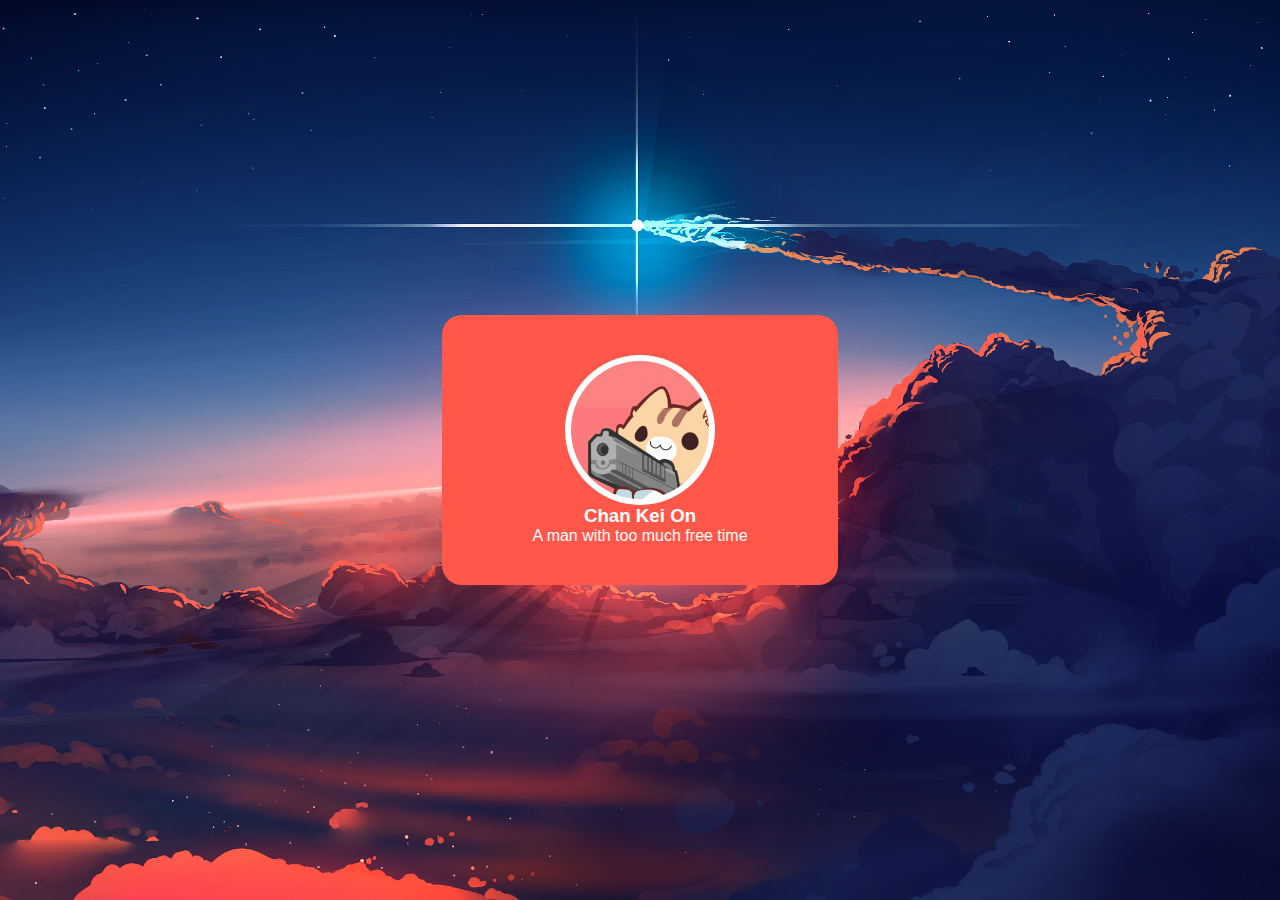
==== index.html @ c8f23b28 "Update index.html" ====
<html>
<head>
  <meta name="viewport" content="width=device-width, initial-scale=1.0">
  <title>Nothing to see here</title>
  <link rel="stylesheet" href="/index.css">
</head>
<body>
<div class="background">
  <div class="profile">
    <img src="img/catgun.gif" class="cat-pic">
    <h3>Chan Kei On</h3>
    <p>A man with too much free time</p>
  </div>

</div>
</body>
</html>
---- index.css ----
*{
    margin: 0;
    padding: 0;
    box-sizing: border-box;
    font-family: 'poppins', sans-serif;
}
.background{
    width: 100%;
    height: 100vh;
    background-image: url(img/test.png);
    background-size: cover;
    background-position: center;
    display: flex;
    align-items: center;
    justify-content: center;
}
.profile{
    background: #ff574a;
    text-align: center;
    padding: 40px 90px;
    color: #fff;
    position: relative;
    border-radius: 20px;
}
.cat-pic{
    width: 150px;
    border-radius: 50%;
    background: #fff;
    padding: 6px;
}
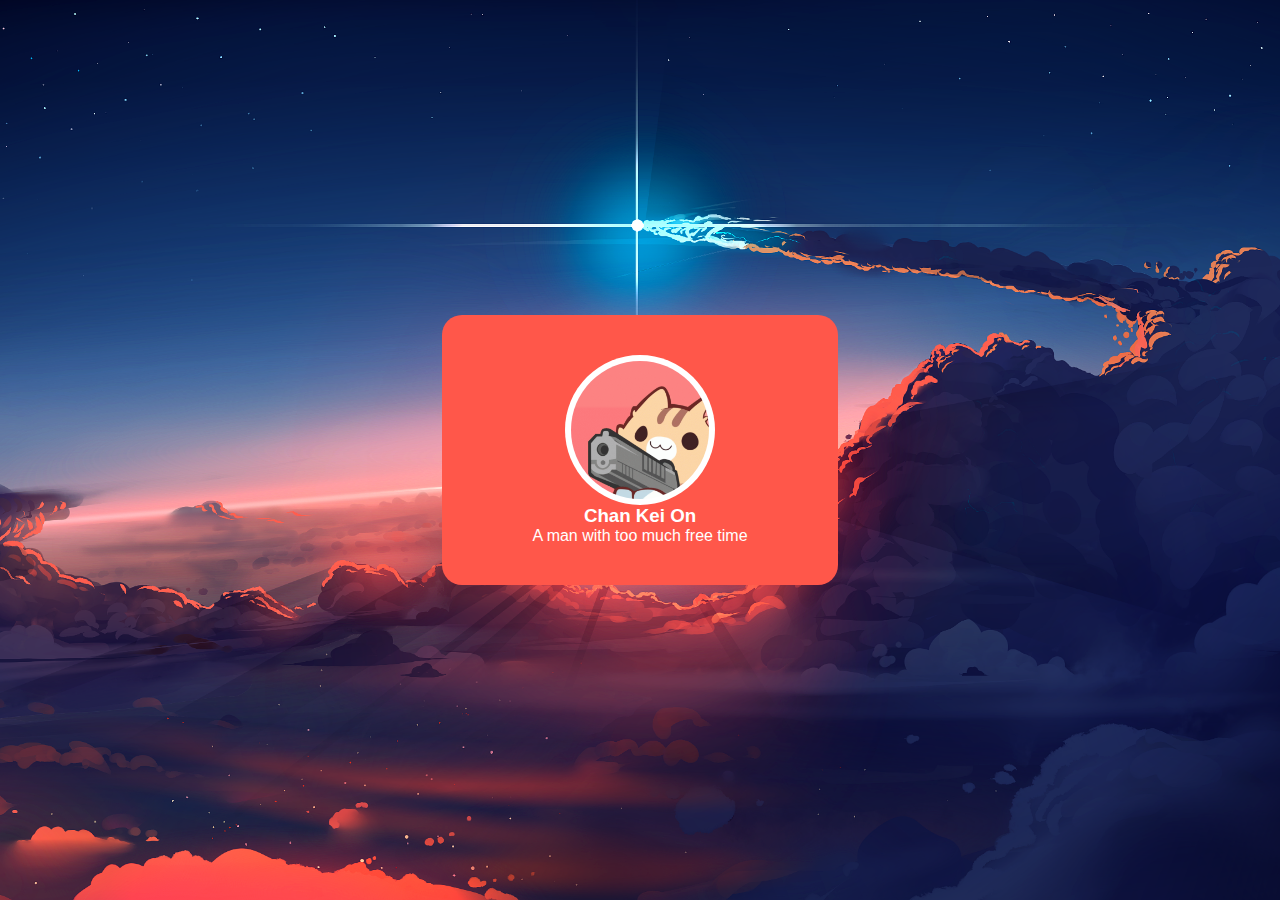
==== commit 3cf88ead: "Update index.html" ====
--- a/index.html
+++ b/index.html
@@ -2,7 +2,7 @@
 <head>
   <meta name="viewport" content="width=device-width, initial-scale=1.0">
   <title>Nothing to see here</title>
-  <link rel="stylesheet" href="/index.css">
+  <link rel="stylesheet" href="index.css">
 </head>
 <body>
 <div class="background">
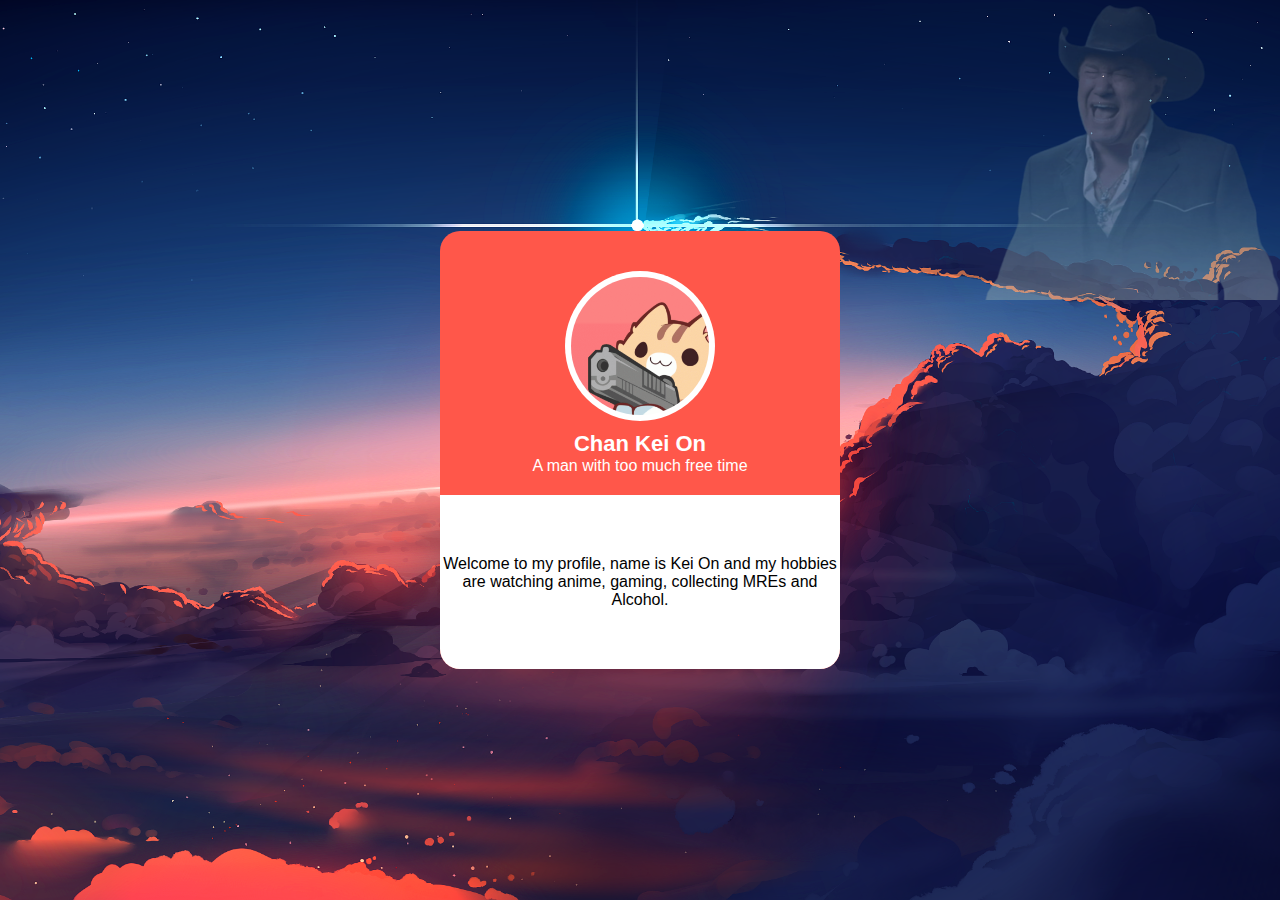
==== commit 51734703: "Final Website" ====
--- a/index.html
+++ b/index.html
@@ -10,8 +10,34 @@
     <img src="img/catgun.gif" class="cat-pic">
     <h3>Chan Kei On</h3>
     <p>A man with too much free time</p>
+    <div class="profile-bio" >
+      <p>Welcome to my profile, name is Kei On
+        and my hobbies are watching anime, gaming, collecting MREs and Alcohol.</p>
+    </div>
   </div>
+  <div class="bongo-cat">
+    <img src="img/bongo-cat.gif" class="bongo-cat-pic">
+  </div>
+  <div class="cowboy">
+    <img src="img/screaming-cowboy.png" id="loud-cowboy" class="cowboy-pic">
+    <audio id="audio" src="img/Screaming-cowboy-audio.mp3"></audio>
+  </div>
+</div>
+<script>
+  var audio = document.getElementById("audio");
+  var img = document.getElementById("loud-cowboy");
 
-</div>
+  function play() {
+    audio.play();
+  }
+
+  function stop() {
+    audio.pause();
+  }
+  img.addEventListener('mouseover', play);
+  img.addEventListener('mouseout', stop);
+</script>
 </body>
 </html>
+
+
--- a/index.css
+++ b/index.css
@@ -22,9 +22,45 @@
     position: relative;
     border-radius: 20px;
 }
+.profile h3{
+    font-size: 22px;
+    margin-top: 10px;
+
+}
 .cat-pic{
     width: 150px;
     border-radius: 50%;
     background: #fff;
     padding: 6px;
+}
+.bongo-cat-pic{
+    opacity: 0;
+    position:absolute;
+    width:200px;
+    height:100px;
+    top:500px;
+    right:300px;
+}
+.bongo-cat-pic:hover {
+    opacity: 1;
+}
+
+.cowboy-pic{
+    position:absolute;
+    width:300px;
+    height:300px;
+    top:0px;
+    right: 0px;
+    opacity: 0.4;
+}
+
+.profile-bio{
+    background: #ffffff;
+    color: #000000;
+    padding: 60px 0;
+    margin: 20px -90px -40px;
+    border-bottom-right-radius: 20px;
+    border-bottom-left-radius: 20px;
+    word-wrap: break-word;
+    width: 400px;
 }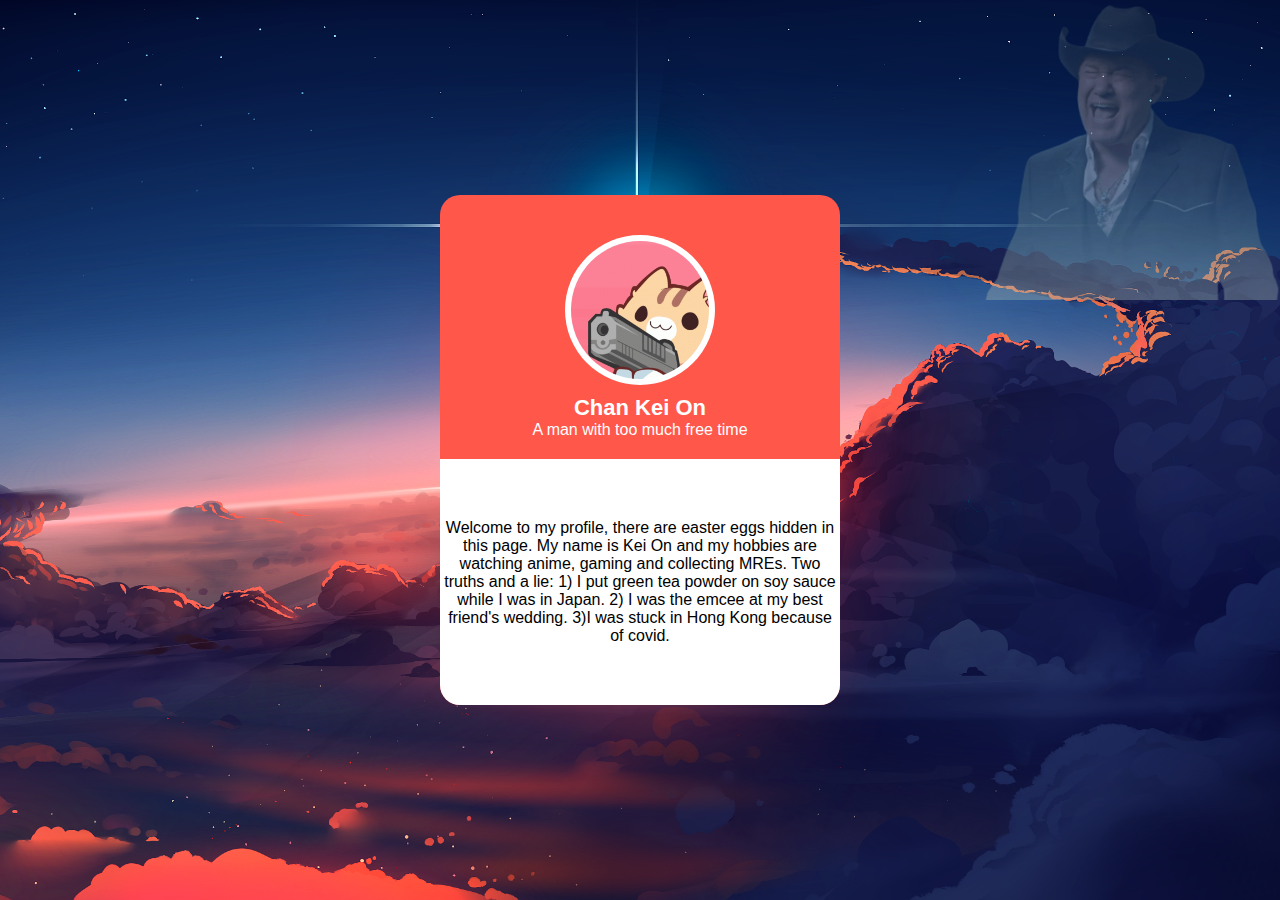
==== commit 7808b0da: "Update index.html" ====
--- a/index.html
+++ b/index.html
@@ -11,8 +11,9 @@
     <h3>Chan Kei On</h3>
     <p>A man with too much free time</p>
     <div class="profile-bio" >
-      <p>Welcome to my profile, name is Kei On
-        and my hobbies are watching anime, gaming, collecting MREs and Alcohol.</p>
+      <p>Welcome to my profile, there are easter eggs hidden in this page. My name is Kei On
+        and my hobbies are watching anime, gaming and collecting MREs. Two truths and a lie: 1) I put green tea powder on soy sauce while I was in Japan. 
+        2) I was the emcee at my best friend's wedding. 3)I was stuck in Hong Kong because of covid.</p>
     </div>
   </div>
   <div class="bongo-cat">
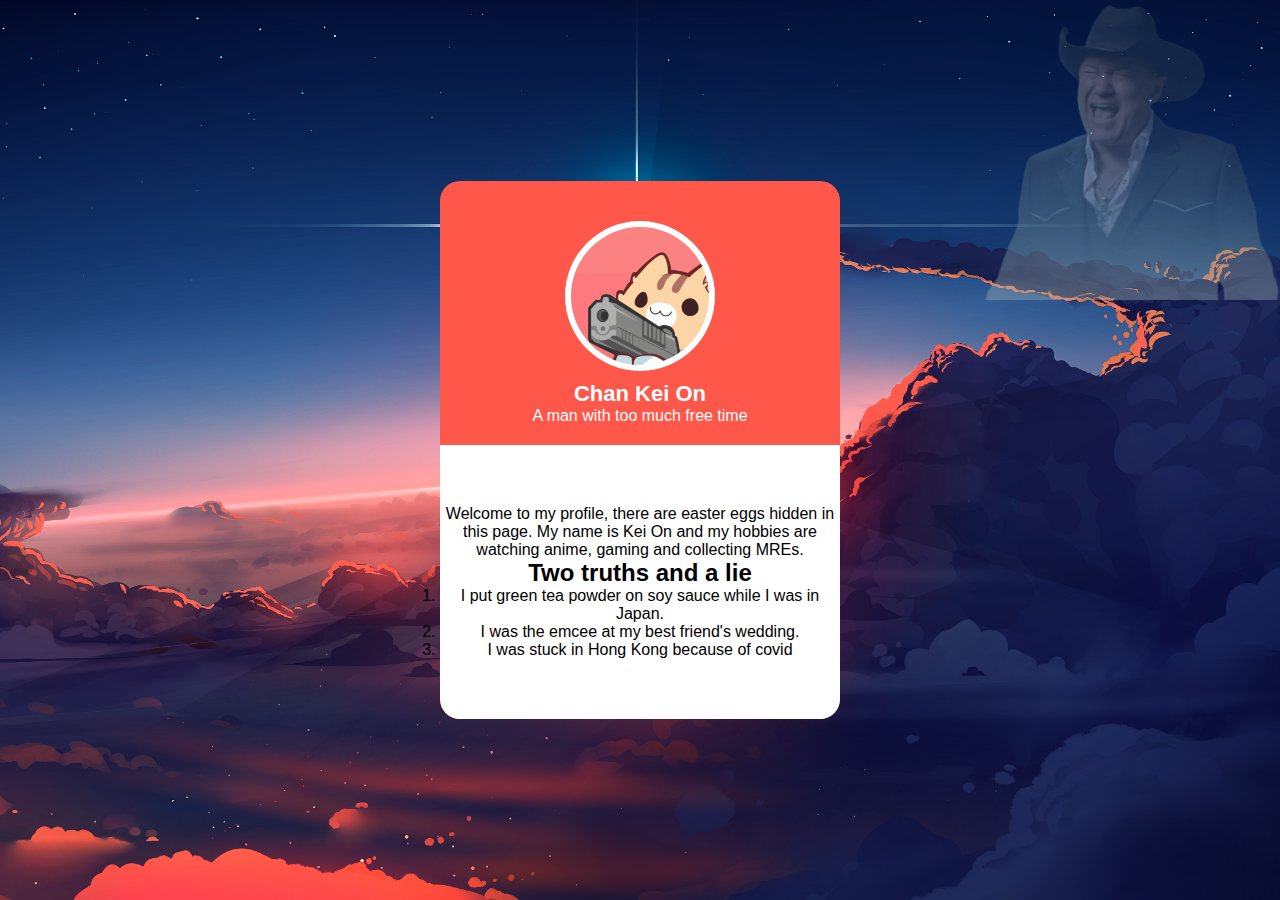
==== commit cfb8f8c3: "Update index.html" ====
--- a/index.html
+++ b/index.html
@@ -12,8 +12,13 @@
     <p>A man with too much free time</p>
     <div class="profile-bio" >
       <p>Welcome to my profile, there are easter eggs hidden in this page. My name is Kei On
-        and my hobbies are watching anime, gaming and collecting MREs. Two truths and a lie: 1) I put green tea powder on soy sauce while I was in Japan. 
-        2) I was the emcee at my best friend's wedding. 3)I was stuck in Hong Kong because of covid.</p>
+        and my hobbies are watching anime, gaming and collecting MREs.</p>
+      <h2>Two truths and a lie</h2>
+      <ol>
+  <li>I put green tea powder on soy sauce while I was in Japan.</li>
+  <li>I was the emcee at my best friend's wedding.</li>
+  <li>I was stuck in Hong Kong because of covid</li>
+      </ol> 
     </div>
   </div>
   <div class="bongo-cat">
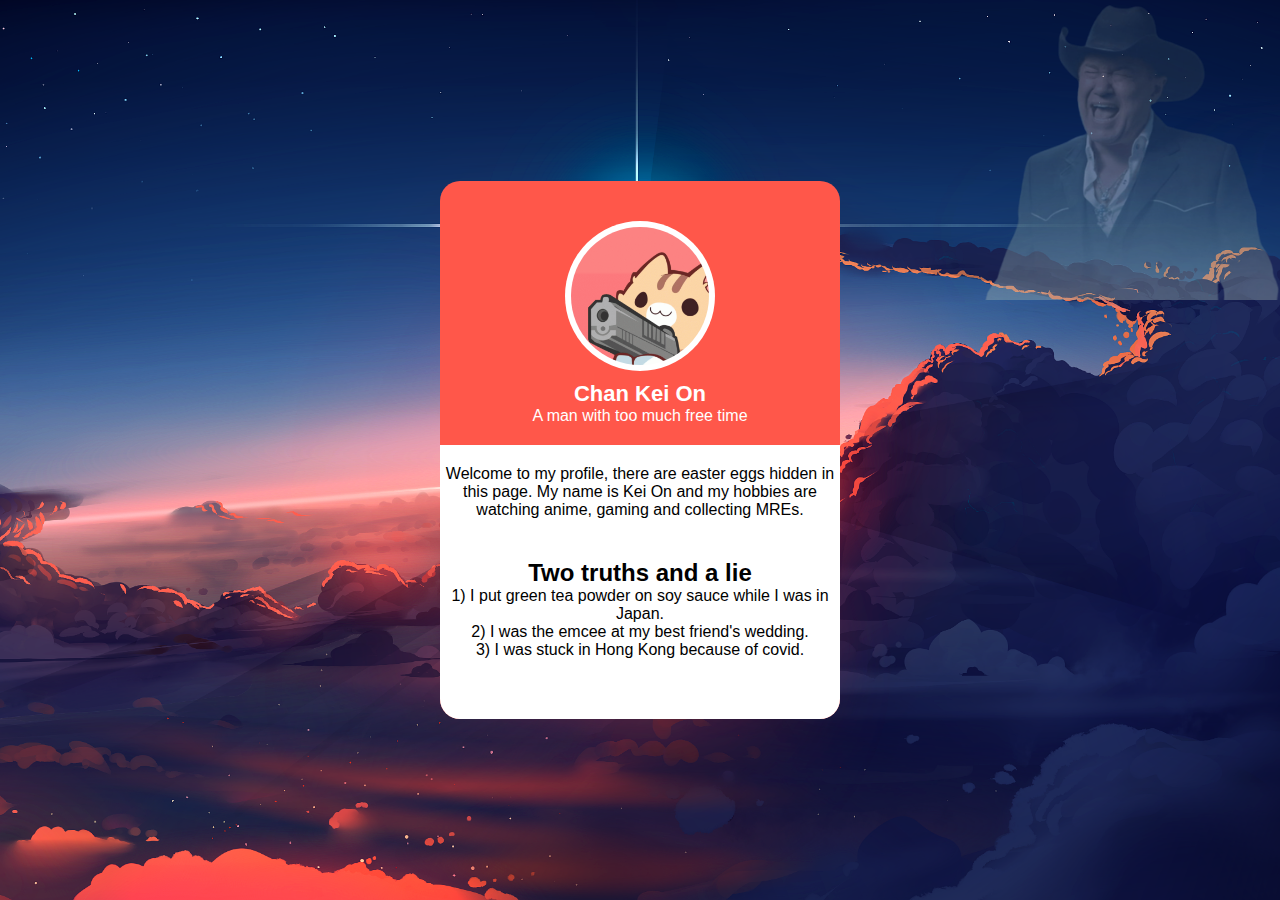
==== commit 9120a2fb: "Final" ====
--- a/index.html
+++ b/index.html
@@ -14,11 +14,11 @@
       <p>Welcome to my profile, there are easter eggs hidden in this page. My name is Kei On
         and my hobbies are watching anime, gaming and collecting MREs.</p>
       <h2>Two truths and a lie</h2>
-      <ol>
-  <li>I put green tea powder on soy sauce while I was in Japan.</li>
-  <li>I was the emcee at my best friend's wedding.</li>
-  <li>I was stuck in Hong Kong because of covid</li>
-      </ol> 
+      <p2>
+        1) I put green tea powder on soy sauce while I was in Japan.<br>
+        2) I was the emcee at my best friend's wedding.<br>
+        3) I was stuck in Hong Kong because of covid.
+      </p2>
     </div>
   </div>
   <div class="bongo-cat">
--- a/index.css
+++ b/index.css
@@ -63,4 +63,8 @@
     border-bottom-left-radius: 20px;
     word-wrap: break-word;
     width: 400px;
-}+}
+.profile-bio p{
+    top: -40px;
+    position: relative;
+}
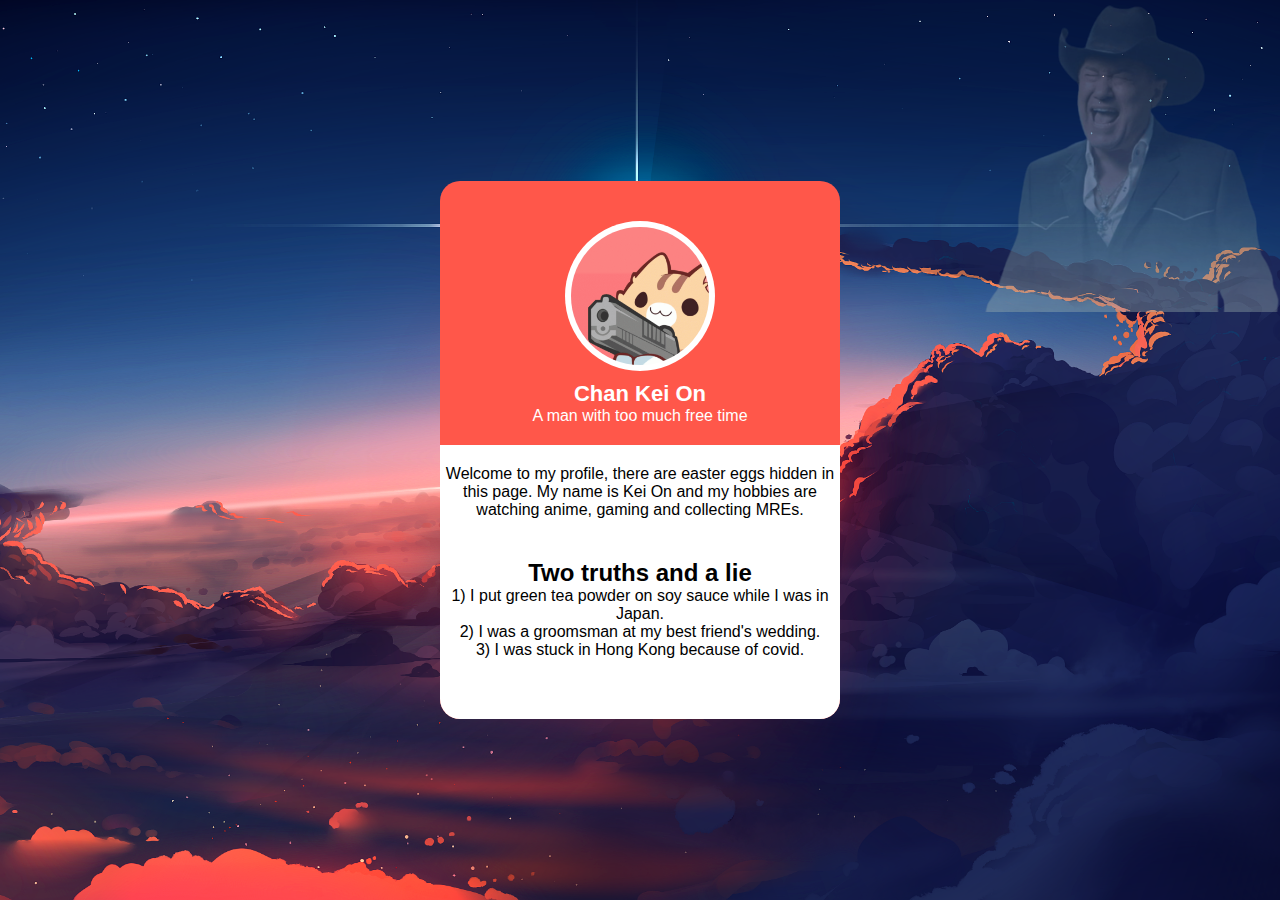
==== commit 1f887f58: "Update index.html" ====
--- a/index.html
+++ b/index.html
@@ -1,49 +1,49 @@
-<html>
-<head>
-  <meta name="viewport" content="width=device-width, initial-scale=1.0">
-  <title>Nothing to see here</title>
-  <link rel="stylesheet" href="index.css">
-</head>
-<body>
-<div class="background">
-  <div class="profile">
-    <img src="img/catgun.gif" class="cat-pic">
-    <h3>Chan Kei On</h3>
-    <p>A man with too much free time</p>
-    <div class="profile-bio" >
-      <p>Welcome to my profile, there are easter eggs hidden in this page. My name is Kei On
-        and my hobbies are watching anime, gaming and collecting MREs.</p>
-      <h2>Two truths and a lie</h2>
-      <p2>
-        1) I put green tea powder on soy sauce while I was in Japan.<br>
-        2) I was the emcee at my best friend's wedding.<br>
-        3) I was stuck in Hong Kong because of covid.
-      </p2>
-    </div>
-  </div>
-  <div class="bongo-cat">
-    <img src="img/bongo-cat.gif" class="bongo-cat-pic">
-  </div>
-  <div class="cowboy">
-    <img src="img/screaming-cowboy.png" id="loud-cowboy" class="cowboy-pic">
-    <audio id="audio" src="img/Screaming-cowboy-audio.mp3"></audio>
-  </div>
-</div>
-<script>
-  var audio = document.getElementById("audio");
-  var img = document.getElementById("loud-cowboy");
-
-  function play() {
-    audio.play();
-  }
-
-  function stop() {
-    audio.pause();
-  }
-  img.addEventListener('mouseover', play);
-  img.addEventListener('mouseout', stop);
-</script>
-</body>
-</html>
-
-
+<html>
+<head>
+  <meta name="viewport" content="width=device-width, initial-scale=1.0">
+  <title>Nothing to see here</title>
+  <link rel="stylesheet" href="index.css">
+</head>
+<body>
+<div class="background">
+  <div class="profile">
+    <img src="img/catgun.gif" class="cat-pic">
+    <h3>Chan Kei On</h3>
+    <p>A man with too much free time</p>
+    <div class="profile-bio" >
+      <p>Welcome to my profile, there are easter eggs hidden in this page. My name is Kei On
+        and my hobbies are watching anime, gaming and collecting MREs.</p>
+      <h2>Two truths and a lie</h2>
+      <p2>
+        1) I put green tea powder on soy sauce while I was in Japan.<br>
+        2) I was a groomsman at my best friend's wedding.<br>
+        3) I was stuck in Hong Kong because of covid.
+      </p2>
+    </div>
+  </div>
+  <div class="bongo-cat">
+    <img src="img/bongo-cat.gif" class="bongo-cat-pic">
+  </div>
+  <div class="cowboy">
+    <img src="img/screaming-cowboy.png" id="loud-cowboy" class="cowboy-pic">
+    <audio id="audio" src="img/Screaming-cowboy-audio.mp3"></audio>
+  </div>
+</div>
+<script>
+  var audio = document.getElementById("audio");
+  var img = document.getElementById("loud-cowboy");
+
+  function play() {
+    audio.play();
+  }
+
+  function stop() {
+    audio.pause();
+  }
+  img.addEventListener('mouseover', play);
+  img.addEventListener('mouseout', stop);
+</script>
+</body>
+</html>
+
+
--- a/index.css
+++ b/index.css
@@ -1,70 +1,72 @@
-*{
-    margin: 0;
-    padding: 0;
-    box-sizing: border-box;
-    font-family: 'poppins', sans-serif;
-}
-.background{
-    width: 100%;
-    height: 100vh;
-    background-image: url(img/test.png);
-    background-size: cover;
-    background-position: center;
-    display: flex;
-    align-items: center;
-    justify-content: center;
-}
-.profile{
-    background: #ff574a;
-    text-align: center;
-    padding: 40px 90px;
-    color: #fff;
-    position: relative;
-    border-radius: 20px;
-}
-.profile h3{
-    font-size: 22px;
-    margin-top: 10px;
-
-}
-.cat-pic{
-    width: 150px;
-    border-radius: 50%;
-    background: #fff;
-    padding: 6px;
-}
-.bongo-cat-pic{
-    opacity: 0;
-    position:absolute;
-    width:200px;
-    height:100px;
-    top:500px;
-    right:300px;
-}
-.bongo-cat-pic:hover {
-    opacity: 1;
-}
-
-.cowboy-pic{
-    position:absolute;
-    width:300px;
-    height:300px;
-    top:0px;
-    right: 0px;
-    opacity: 0.4;
-}
-
-.profile-bio{
-    background: #ffffff;
-    color: #000000;
-    padding: 60px 0;
-    margin: 20px -90px -40px;
-    border-bottom-right-radius: 20px;
-    border-bottom-left-radius: 20px;
-    word-wrap: break-word;
-    width: 400px;
-}
-.profile-bio p{
-    top: -40px;
-    position: relative;
-}
+*{
+    margin: 0;
+    padding: 0;
+    box-sizing: border-box;
+    font-family: 'poppins', sans-serif;
+}
+.background{
+    width: 100%;
+    height: 100vh;
+    background-image: url(img/test.png);
+    background-size: cover;
+    background-position: center;
+    display: flex;
+    align-items: center;
+    justify-content: center;
+}
+.profile{
+    background: #ff574a;
+    text-align: center;
+    padding: 40px 90px;
+    color: #fff;
+    position: relative;
+    border-radius: 20px;
+}
+.profile h3{
+    font-size: 22px;
+    margin-top: 10px;
+
+}
+.cat-pic{
+    width: 150px;
+    border-radius: 50%;
+    background: #fff;
+    padding: 6px;
+}
+.bongo-cat-pic{
+    opacity: 0;
+    position:absolute;
+    width:200px;
+    top:500px;
+    right:300px;
+    max-width: 100%;
+    height: auto;
+}
+.bongo-cat-pic:hover {
+    opacity: 1;
+}
+
+.cowboy-pic{
+    position:absolute;
+    width:300px;
+    top:0px;
+    right: 0px;
+    opacity: 0.4;
+    max-width: 100%;
+    height: auto;
+}
+
+.profile-bio{
+    background: #ffffff;
+    color: #000000;
+    padding: 60px 0;
+    margin: 20px -90px -40px;
+    border-bottom-right-radius: 20px;
+    border-bottom-left-radius: 20px;
+    word-wrap: break-word;
+    width: 400px;
+}
+.profile-bio p{
+    top: -40px;
+    position: relative;
+}
